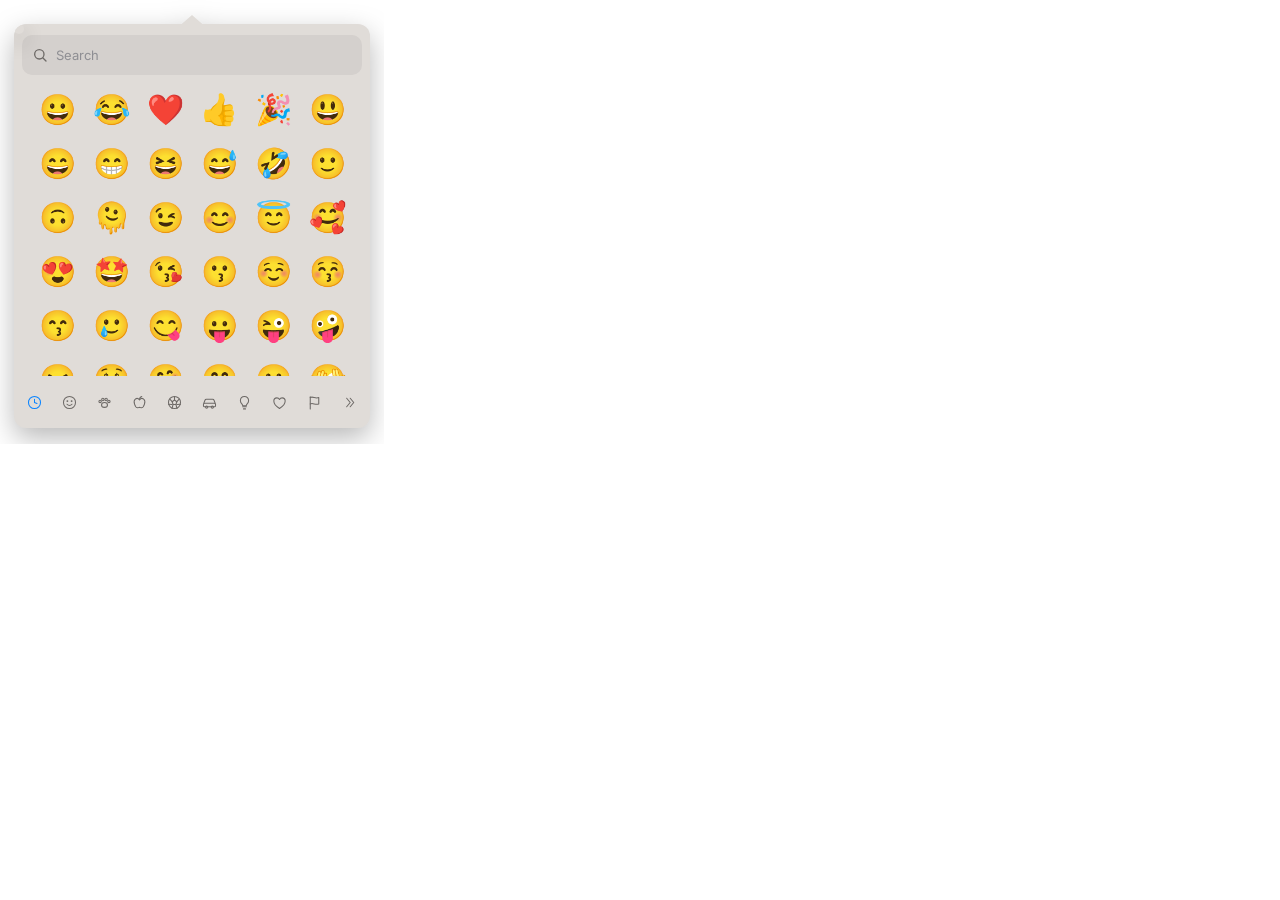
==== picker/ui/index.html @ 4d50245b "Tahoe Emoji for Windows - with WebView2 prerequisite check" ====
<!DOCTYPE html>
<html lang="en">
<head>
<meta charset="UTF-8">
<meta name="viewport" content="width=device-width, initial-scale=1.0">
<title>TahoeEmojiPicker</title>
<link rel="stylesheet" href="style.css">
</head>
<body>
<div class="stage">
  <div class="panel-wrap">
    <div class="nub"></div>
    <div class="panel" id="panel">
      <div class="search-wrap">
        <svg class="search-icon" viewBox="0 0 24 24" fill="none" stroke="currentColor" stroke-width="2" stroke-linecap="round">
          <circle cx="11" cy="11" r="7"/><line x1="16.5" y1="16.5" x2="21" y2="21"/>
        </svg>
        <input id="search" class="search" type="text" placeholder="Search" autocomplete="off" spellcheck="false">
        <button id="clearBtn" class="clear-btn" hidden aria-label="Clear">
          <svg viewBox="0 0 24 24" fill="none" stroke="currentColor" stroke-width="2" stroke-linecap="round">
            <circle cx="12" cy="12" r="9" fill="currentColor" stroke="none" opacity="0.25"/>
            <line x1="9" y1="9" x2="15" y2="15"/><line x1="15" y1="9" x2="9" y2="15"/>
          </svg>
        </button>
      </div>
      <div class="grid" id="grid" tabindex="-1">
        <div class="grid-inner" id="gridInner"></div>
      </div>
      <div class="catbar" id="catbar"></div>
      <div class="tone-pop" id="tonePop" hidden></div>
    </div>
  </div>
</div>
<script src="emoji-data.js"></script>
<script src="app.js"></script>
</body>
</html>
---- picker/ui/style.css ----
/* macOS Tahoe mini emoji-picker clone — light & dark */
:root {
  --accent: #0A84FF;
  --accent-soft: rgba(10, 132, 255, 0.18);
  --accent-pressed: rgba(10, 132, 255, 0.28);
  --panel-bg: #E0DCD8;
  --search-bg: #D4D0CD;
  --icon-gray: #6E6A67;
  --placeholder: #8E8E93;
  --text: #1A1A1A;
  --scrollbar: rgba(142, 142, 142, 0.6);
  --tone-bg: #E0DCD8;
}
@media (prefers-color-scheme: dark) {
  :root {
    --panel-bg: #333337;
    --search-bg: #242426;
    --icon-gray: #9A9AA0;
    --placeholder: #6E6E73;
    --text: #F2F2F2;
    --tone-bg: #333337;
  }
}

@font-face {
  font-family: "Inter";
  src: url("fonts/inter-400.woff2") format("woff2");
  font-weight: 400;
}
@font-face {
  font-family: "Inter";
  src: url("fonts/inter-500.woff2") format("woff2");
  font-weight: 500;
}

* { box-sizing: border-box; margin: 0; padding: 0; }
html, body { width: 384px; height: 444px; overflow: hidden; background: transparent; }
body {
  font-family: "Inter", "Segoe UI", system-ui, sans-serif;
  -webkit-user-select: none; user-select: none;
}

.stage { position: relative; width: 384px; height: 444px; }
.panel-wrap {
  position: absolute; left: 14px; top: 15px; width: 356px;
  filter: drop-shadow(0 10px 14px rgba(0, 0, 0, 0.28));
}
.nub {
  width: 23px; height: 10px; margin: 0 auto -1px;
  background: var(--panel-bg);
  clip-path: polygon(0 100%, 50% 0, 100% 100%);
}
.panel {
  width: 356px; height: 404px;
  background: var(--panel-bg);
  border-radius: 12px;
  display: flex; flex-direction: column;
  overflow: hidden; position: relative;
}

/* ---- search ---- */
.search-wrap { margin: 11px 8px 0; height: 40px; position: relative; flex: none; }
.search-icon {
  position: absolute; left: 10px; top: 50%; transform: translateY(-50%);
  width: 16px; height: 16px; color: var(--icon-gray); pointer-events: none;
}
.search {
  width: 100%; height: 40px; border: none; outline: none;
  border-radius: 10px; background: var(--search-bg);
  padding: 0 34px 0 34px;
  font-size: 13px; font-family: inherit; color: var(--text);
}
.search::placeholder { color: var(--placeholder); }
.search:focus { box-shadow: 0 0 0 3px var(--accent); }
.clear-btn {
  position: absolute; right: 8px; top: 50%; transform: translateY(-50%);
  width: 20px; height: 20px; border: none; background: none;
  color: var(--icon-gray); cursor: pointer; padding: 0;
}
.clear-btn svg { width: 20px; height: 20px; display: block; }

/* ---- grid ---- */
.grid { flex: 1; margin-top: 8px; overflow-y: auto; overflow-x: hidden; outline: none; }
.grid::-webkit-scrollbar { width: 5px; }
.grid::-webkit-scrollbar-track { background: transparent; }
.grid::-webkit-scrollbar-thumb { background: var(--scrollbar); border-radius: 3px; }
.grid-inner {
  width: 324px; margin: 0 auto; padding-bottom: 6px;
  display: grid; grid-template-columns: repeat(6, 54px);
}
.cell {
  width: 54px; height: 54px;
  display: flex; align-items: center; justify-content: center;
  border-radius: 10px; cursor: default;
}
.cell .hit {
  width: 50px; height: 50px; border-radius: 10px;
  display: flex; align-items: center; justify-content: center;
  font-size: 30px; line-height: 1;
  font-family: "Apple Color Emoji", "Segoe UI Emoji", "Noto Color Emoji", sans-serif;
}
.cell:hover .hit { background: var(--accent-soft); }
.cell.kb .hit { background: var(--accent-soft); }
.cell:active .hit { background: var(--accent-pressed); }
.grid-empty {
  grid-column: 1 / -1; text-align: center; color: var(--placeholder);
  font-size: 13px; padding: 24px 0;
}

/* ---- category bar ---- */
.catbar {
  flex: none; height: 52px;
  display: flex; align-items: center; justify-content: center;
}
.cat {
  width: 35px; height: 35px; border: none; background: none; padding: 0;
  display: flex; align-items: center; justify-content: center;
  color: var(--icon-gray); cursor: pointer; border-radius: 8px;
}
.cat svg { width: 17px; height: 19px; display: block; }
.cat:hover { color: var(--text); }
.cat.active { color: var(--accent); }
.cat.active:hover { color: var(--accent); }

/* ---- skin-tone popover ---- */
.tone-pop {
  position: absolute; z-index: 50;
  background: var(--tone-bg); border-radius: 12px;
  box-shadow: 0 8px 20px rgba(0, 0, 0, 0.3);
  padding: 5px; display: flex; gap: 2px;
}
.tone-pop .cell { width: 44px; height: 44px; }
.tone-pop .cell .hit { width: 40px; height: 40px; font-size: 28px; }
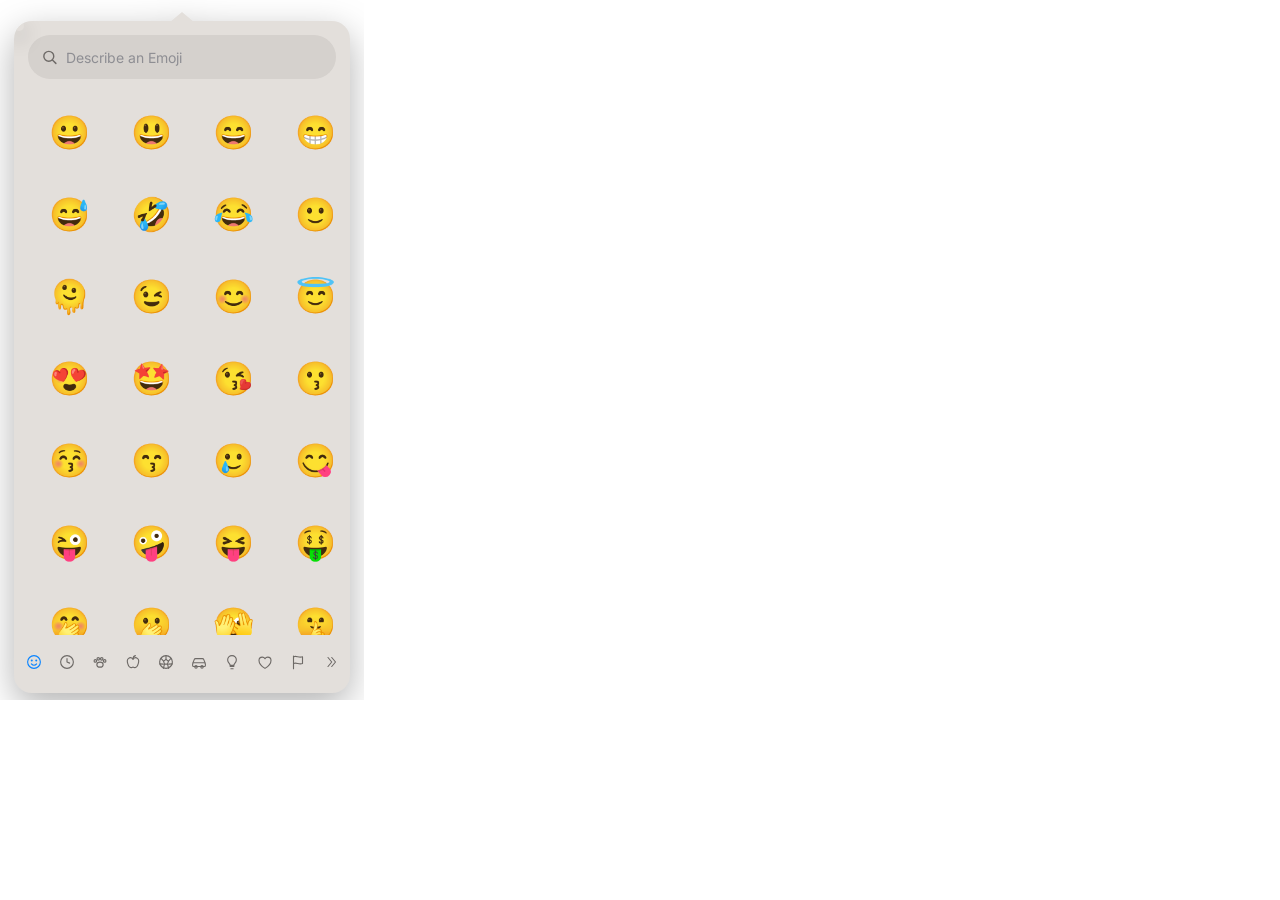
==== commit bbae4a1e: "Redesign picker to match macOS Tahoe: tall panel, 5 columns, Describe an Emoji search, Tahoe tab ord" ====
--- a/picker/ui/index.html
+++ b/picker/ui/index.html
@@ -15,7 +15,7 @@
         <svg class="search-icon" viewBox="0 0 24 24" fill="none" stroke="currentColor" stroke-width="2" stroke-linecap="round">
           <circle cx="11" cy="11" r="7"/><line x1="16.5" y1="16.5" x2="21" y2="21"/>
         </svg>
-        <input id="search" class="search" type="text" placeholder="Search" autocomplete="off" spellcheck="false">
+        <input id="search" class="search" type="text" placeholder="Describe an Emoji" autocomplete="off" spellcheck="false">
         <button id="clearBtn" class="clear-btn" hidden aria-label="Clear">
           <svg viewBox="0 0 24 24" fill="none" stroke="currentColor" stroke-width="2" stroke-linecap="round">
             <circle cx="12" cy="12" r="9" fill="currentColor" stroke="none" opacity="0.25"/>
--- a/picker/ui/style.css
+++ b/picker/ui/style.css
@@ -1,15 +1,15 @@
-/* macOS Tahoe mini emoji-picker clone — light & dark */
+/* macOS Tahoe emoji picker — tall frosted popover, 5-column grid */
 :root {
   --accent: #0A84FF;
   --accent-soft: rgba(10, 132, 255, 0.18);
   --accent-pressed: rgba(10, 132, 255, 0.28);
-  --panel-bg: #E0DCD8;
-  --search-bg: #D4D0CD;
+  --panel-bg: #E3DFDB;
+  --search-bg: #D5D1CD;
   --icon-gray: #6E6A67;
   --placeholder: #8E8E93;
   --text: #1A1A1A;
   --scrollbar: rgba(142, 142, 142, 0.6);
-  --tone-bg: #E0DCD8;
+  --tone-bg: #E3DFDB;
 }
 @media (prefers-color-scheme: dark) {
   :root {
@@ -34,73 +34,72 @@
 }
 
 * { box-sizing: border-box; margin: 0; padding: 0; }
-html, body { width: 384px; height: 444px; overflow: hidden; background: transparent; }
+html, body { width: 364px; height: 700px; overflow: hidden; background: transparent; }
 body {
   font-family: "Inter", "Segoe UI", system-ui, sans-serif;
   -webkit-user-select: none; user-select: none;
 }
 
-.stage { position: relative; width: 384px; height: 444px; }
+.stage { position: relative; width: 364px; height: 700px; }
 .panel-wrap {
-  position: absolute; left: 14px; top: 15px; width: 356px;
-  filter: drop-shadow(0 10px 14px rgba(0, 0, 0, 0.28));
+  position: absolute; left: 14px; top: 12px; width: 336px;
+  filter: drop-shadow(0 12px 18px rgba(0, 0, 0, 0.30));
 }
 .nub {
-  width: 23px; height: 10px; margin: 0 auto -1px;
+  width: 24px; height: 10px; margin: 0 auto -1px;
   background: var(--panel-bg);
   clip-path: polygon(0 100%, 50% 0, 100% 100%);
 }
 .panel {
-  width: 356px; height: 404px;
+  width: 336px; height: 672px;
   background: var(--panel-bg);
-  border-radius: 12px;
+  border-radius: 18px;
   display: flex; flex-direction: column;
   overflow: hidden; position: relative;
 }
 
 /* ---- search ---- */
-.search-wrap { margin: 11px 8px 0; height: 40px; position: relative; flex: none; }
+.search-wrap { margin: 14px 14px 0; height: 44px; position: relative; flex: none; }
 .search-icon {
-  position: absolute; left: 10px; top: 50%; transform: translateY(-50%);
-  width: 16px; height: 16px; color: var(--icon-gray); pointer-events: none;
+  position: absolute; left: 13px; top: 50%; transform: translateY(-50%);
+  width: 17px; height: 17px; color: var(--icon-gray); pointer-events: none;
 }
 .search {
-  width: 100%; height: 40px; border: none; outline: none;
-  border-radius: 10px; background: var(--search-bg);
-  padding: 0 34px 0 34px;
-  font-size: 13px; font-family: inherit; color: var(--text);
+  width: 100%; height: 44px; border: none; outline: none;
+  border-radius: 22px; background: var(--search-bg);
+  padding: 0 38px 0 38px;
+  font-size: 14px; font-family: inherit; color: var(--text);
 }
 .search::placeholder { color: var(--placeholder); }
 .search:focus { box-shadow: 0 0 0 3px var(--accent); }
 .clear-btn {
-  position: absolute; right: 8px; top: 50%; transform: translateY(-50%);
-  width: 20px; height: 20px; border: none; background: none;
+  position: absolute; right: 10px; top: 50%; transform: translateY(-50%);
+  width: 22px; height: 22px; border: none; background: none;
   color: var(--icon-gray); cursor: pointer; padding: 0;
 }
-.clear-btn svg { width: 20px; height: 20px; display: block; }
+.clear-btn svg { width: 22px; height: 22px; display: block; }
 
 /* ---- grid ---- */
-.grid { flex: 1; margin-top: 8px; overflow-y: auto; overflow-x: hidden; outline: none; }
+.grid { flex: 1; margin-top: 10px; overflow-y: auto; overflow-x: hidden; outline: none; }
 .grid::-webkit-scrollbar { width: 5px; }
 .grid::-webkit-scrollbar-track { background: transparent; }
 .grid::-webkit-scrollbar-thumb { background: var(--scrollbar); border-radius: 3px; }
 .grid-inner {
-  width: 324px; margin: 0 auto; padding-bottom: 6px;
-  display: grid; grid-template-columns: repeat(6, 54px);
+  width: 308px; margin: 0 auto; padding: 2px 0 10px;
+  display: grid; grid-template-columns: repeat(5, 1fr);
 }
 .cell {
-  width: 54px; height: 54px;
+  aspect-ratio: 1;
   display: flex; align-items: center; justify-content: center;
-  border-radius: 10px; cursor: default;
+  border-radius: 12px; cursor: default;
 }
 .cell .hit {
-  width: 50px; height: 50px; border-radius: 10px;
   display: flex; align-items: center; justify-content: center;
-  font-size: 30px; line-height: 1;
+  font-size: 33px; line-height: 1;
   font-family: "Apple Color Emoji", "Segoe UI Emoji", "Noto Color Emoji", sans-serif;
 }
-.cell:hover .hit { background: var(--accent-soft); }
-.cell.kb .hit { background: var(--accent-soft); }
+.cell:hover .hit { background: var(--accent-soft); border-radius: 12px; width: 100%; height: 100%; }
+.cell.kb .hit { background: var(--accent-soft); border-radius: 12px; width: 100%; height: 100%; }
 .cell:active .hit { background: var(--accent-pressed); }
 .grid-empty {
   grid-column: 1 / -1; text-align: center; color: var(--placeholder);
@@ -109,15 +108,16 @@
 
 /* ---- category bar ---- */
 .catbar {
-  flex: none; height: 52px;
+  flex: none; height: 58px;
   display: flex; align-items: center; justify-content: center;
+  padding-bottom: 4px;
 }
 .cat {
-  width: 35px; height: 35px; border: none; background: none; padding: 0;
+  width: 33px; height: 38px; border: none; background: none; padding: 0;
   display: flex; align-items: center; justify-content: center;
-  color: var(--icon-gray); cursor: pointer; border-radius: 8px;
+  color: var(--icon-gray); cursor: pointer; border-radius: 9px;
 }
-.cat svg { width: 17px; height: 19px; display: block; }
+.cat svg { width: 18px; height: 20px; display: block; }
 .cat:hover { color: var(--text); }
 .cat.active { color: var(--accent); }
 .cat.active:hover { color: var(--accent); }
@@ -125,9 +125,9 @@
 /* ---- skin-tone popover ---- */
 .tone-pop {
   position: absolute; z-index: 50;
-  background: var(--tone-bg); border-radius: 12px;
+  background: var(--tone-bg); border-radius: 14px;
   box-shadow: 0 8px 20px rgba(0, 0, 0, 0.3);
   padding: 5px; display: flex; gap: 2px;
 }
-.tone-pop .cell { width: 44px; height: 44px; }
-.tone-pop .cell .hit { width: 40px; height: 40px; font-size: 28px; }
+.tone-pop .cell { width: 46px; height: 46px; aspect-ratio: auto; }
+.tone-pop .cell .hit { font-size: 30px; }
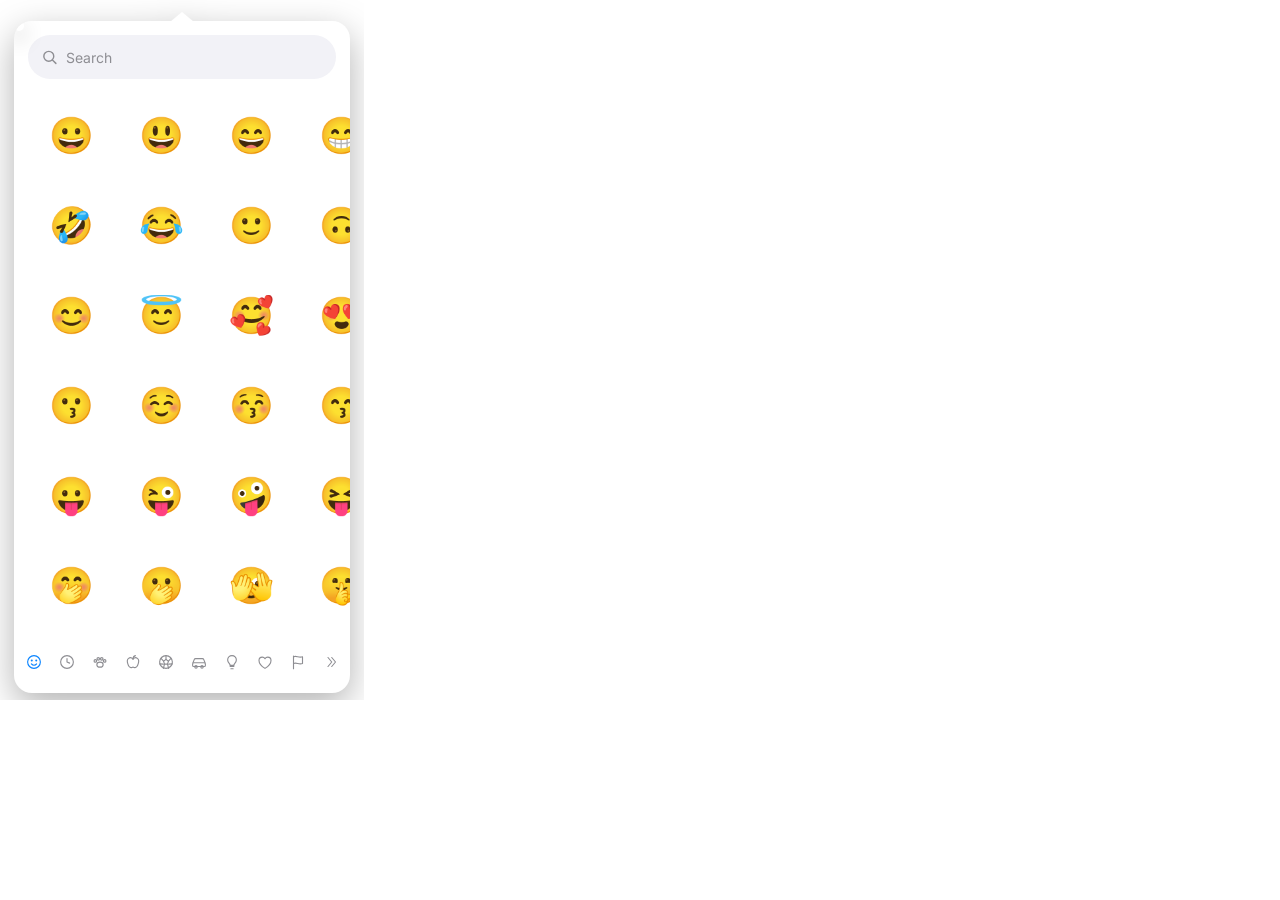
==== commit 1d28dad5: "Redesign picker to match real macOS: 6 columns, white/black theme, Search placeholder" ====
--- a/picker/ui/index.html
+++ b/picker/ui/index.html
@@ -15,7 +15,7 @@
         <svg class="search-icon" viewBox="0 0 24 24" fill="none" stroke="currentColor" stroke-width="2" stroke-linecap="round">
           <circle cx="11" cy="11" r="7"/><line x1="16.5" y1="16.5" x2="21" y2="21"/>
         </svg>
-        <input id="search" class="search" type="text" placeholder="Describe an Emoji" autocomplete="off" spellcheck="false">
+        <input id="search" class="search" type="text" placeholder="Search" autocomplete="off" spellcheck="false">
         <button id="clearBtn" class="clear-btn" hidden aria-label="Clear">
           <svg viewBox="0 0 24 24" fill="none" stroke="currentColor" stroke-width="2" stroke-linecap="round">
             <circle cx="12" cy="12" r="9" fill="currentColor" stroke="none" opacity="0.25"/>
--- a/picker/ui/style.css
+++ b/picker/ui/style.css
@@ -1,24 +1,24 @@
-/* macOS Tahoe emoji picker — tall frosted popover, 5-column grid */
+/* macOS Tahoe emoji picker — 6-column grid, matches real macOS design */
 :root {
   --accent: #0A84FF;
   --accent-soft: rgba(10, 132, 255, 0.18);
   --accent-pressed: rgba(10, 132, 255, 0.28);
-  --panel-bg: #E3DFDB;
-  --search-bg: #D5D1CD;
-  --icon-gray: #6E6A67;
+  --panel-bg: #FFFFFF;
+  --search-bg: #F2F2F7;
+  --icon-gray: #8E8E93;
   --placeholder: #8E8E93;
   --text: #1A1A1A;
   --scrollbar: rgba(142, 142, 142, 0.6);
-  --tone-bg: #E3DFDB;
+  --tone-bg: #FFFFFF;
 }
 @media (prefers-color-scheme: dark) {
   :root {
-    --panel-bg: #333337;
-    --search-bg: #242426;
-    --icon-gray: #9A9AA0;
+    --panel-bg: #1C1C1E;
+    --search-bg: #2C2C2E;
+    --icon-gray: #98989D;
     --placeholder: #6E6E73;
     --text: #F2F2F2;
-    --tone-bg: #333337;
+    --tone-bg: #1C1C1E;
   }
 }
 
@@ -85,8 +85,8 @@
 .grid::-webkit-scrollbar-track { background: transparent; }
 .grid::-webkit-scrollbar-thumb { background: var(--scrollbar); border-radius: 3px; }
 .grid-inner {
-  width: 308px; margin: 0 auto; padding: 2px 0 10px;
-  display: grid; grid-template-columns: repeat(5, 1fr);
+  width: 312px; margin: 0 auto; padding: 2px 0 10px;
+  display: grid; grid-template-columns: repeat(6, 1fr);
 }
 .cell {
   aspect-ratio: 1;
@@ -95,7 +95,7 @@
 }
 .cell .hit {
   display: flex; align-items: center; justify-content: center;
-  font-size: 33px; line-height: 1;
+  font-size: 36px; line-height: 1;
   font-family: "Apple Color Emoji", "Segoe UI Emoji", "Noto Color Emoji", sans-serif;
 }
 .cell:hover .hit { background: var(--accent-soft); border-radius: 12px; width: 100%; height: 100%; }
